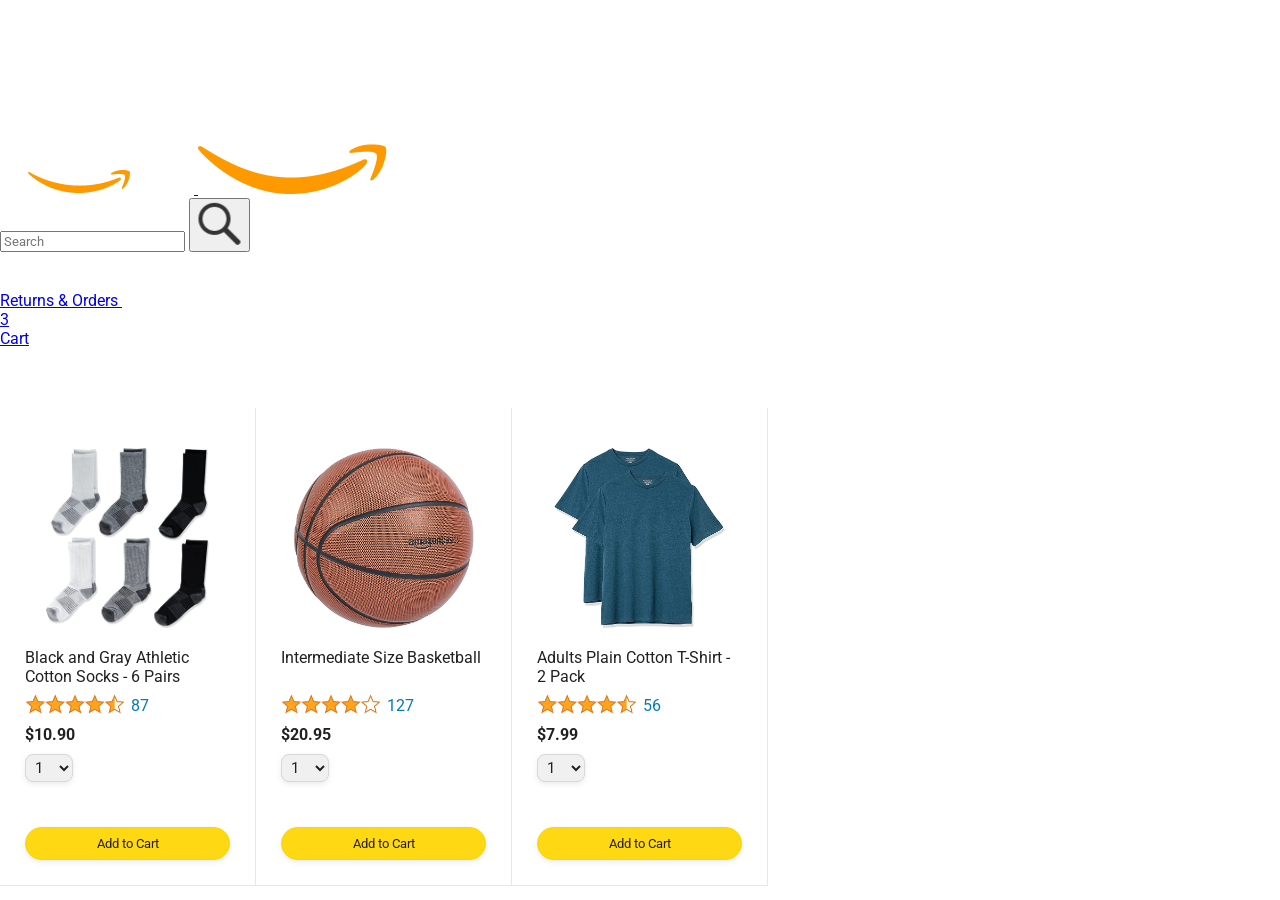
==== amazon.html @ 697df3ae "Initial commit for Amazon clone" ====
<!DOCTYPE html>
<html>
  <head>
    <title>Amazon Project</title>

    <!-- This code is needed for responsive design to work.
      (Responsive design = make the website look good on
      smaller screen sizes like a phone or a tablet). -->
    <meta name="viewport" content="width=device-width, initial-scale=1">

    <!-- Load a font called Roboto from Google Fonts. -->
    <link rel="preconnect" href="https://fonts.googleapis.com">
    <link rel="preconnect" href="https://fonts.gstatic.com" crossorigin>
    <link href="https://fonts.googleapis.com/css2?family=Roboto:wght@400;500;700&display=swap" rel="stylesheet">

    <!-- Here are the CSS files for this page. -->
    <link rel="stylesheet" href="styles/shared/general.css">
    <link rel="stylesheet" href="styles/shared/amazon-header.css">
    <link rel="stylesheet" href="styles/pages/amazon.css">
  </head>
  <body>
    <div class="amazon-header">
      <div class="amazon-header-left-section">
        <a href="amazon.html" class="header-link">
          <img class="amazon-logo"
            src="images/amazon-logo-white.png">
          <img class="amazon-mobile-logo"
            src="images/amazon-mobile-logo-white.png">
        </a>
      </div>

      <div class="amazon-header-middle-section">
        <input class="search-bar" type="text" placeholder="Search">

        <button class="search-button">
          <img class="search-icon" src="images/icons/search-icon.png">
        </button>
      </div>

      <div class="amazon-header-right-section">
        <a class="orders-link header-link" href="orders.html">
          <span class="returns-text">Returns</span>
          <span class="orders-text">& Orders</span>
        </a>

        <a class="cart-link header-link" href="checkout.html">
          <img class="cart-icon" src="images/icons/cart-icon.png">
          <div class="cart-quantity">3</div>
          <div class="cart-text">Cart</div>
        </a>
      </div>
    </div>
    
    <div class="main">
      <div class="products-grid">
        <div class="product-container">
          <div class="product-image-container">
            <img class="product-image"
              src="images/products/athletic-cotton-socks-6-pairs.jpg">
          </div>

          <div class="product-name limit-text-to-2-lines">
            Black and Gray Athletic Cotton Socks - 6 Pairs
          </div>

          <div class="product-rating-container">
            <img class="product-rating-stars"
              src="images/ratings/rating-45.png">
            <div class="product-rating-count link-primary">
              87
            </div>
          </div>

          <div class="product-price">
            $10.90
          </div>

          <div class="product-quantity-container">
            <select>
              <option selected value="1">1</option>
              <option value="2">2</option>
              <option value="3">3</option>
              <option value="4">4</option>
              <option value="5">5</option>
              <option value="6">6</option>
              <option value="7">7</option>
              <option value="8">8</option>
              <option value="9">9</option>
              <option value="10">10</option>
            </select>
          </div>

          <div class="product-spacer"></div>

          <div class="added-to-cart">
            <img src="images/icons/checkmark.png">
            Added
          </div>

          <button class="add-to-cart-button button-primary">
            Add to Cart
          </button>
        </div>

        <div class="product-container">
          <div class="product-image-container">
            <img class="product-image"
              src="images/products/intermediate-composite-basketball.jpg">
          </div>

          <div class="product-name limit-text-to-2-lines">
            Intermediate Size Basketball
          </div>

          <div class="product-rating-container">
            <img class="product-rating-stars"
              src="images/ratings/rating-40.png">
            <div class="product-rating-count link-primary">
              127
            </div>
          </div>

          <div class="product-price">
            $20.95
          </div>

          <div class="product-quantity-container">
            <select>
              <option selected value="1">1</option>
              <option value="2">2</option>
              <option value="3">3</option>
              <option value="4">4</option>
              <option value="5">5</option>
              <option value="6">6</option>
              <option value="7">7</option>
              <option value="8">8</option>
              <option value="9">9</option>
              <option value="10">10</option>
            </select>
          </div>

          <div class="product-spacer"></div>

          <div class="added-to-cart">
            <img src="images/icons/checkmark.png">
            Added
          </div>

          <button class="add-to-cart-button button-primary">
            Add to Cart
          </button>
        </div>

        <div class="product-container">
          <div class="product-image-container">
            <img class="product-image"
              src="images/products/adults-plain-cotton-tshirt-2-pack-teal.jpg">
          </div>

          <div class="product-name limit-text-to-2-lines">
            Adults Plain Cotton T-Shirt - 2 Pack
          </div>

          <div class="product-rating-container">
            <img class="product-rating-stars"
              src="images/ratings/rating-45.png">
            <div class="product-rating-count link-primary">
              56
            </div>
          </div>

          <div class="product-price">
            $7.99
          </div>

          <div class="product-quantity-container">
            <select>
              <option selected value="1">1</option>
              <option value="2">2</option>
              <option value="3">3</option>
              <option value="4">4</option>
              <option value="5">5</option>
              <option value="6">6</option>
              <option value="7">7</option>
              <option value="8">8</option>
              <option value="9">9</option>
              <option value="10">10</option>
            </select>
          </div>

          <div class="product-spacer"></div>

          <div class="added-to-cart">
            <img src="images/icons/checkmark.png">
            Added
          </div>

          <button class="add-to-cart-button button-primary">
            Add to Cart
          </button>
        </div>
      </div>
    </div>
  </body>
</html>
---- styles/shared/general.css ----
body {
  font-family: Roboto, Arial;
  color: rgb(33, 33, 33);
  /* The <body> element has a default margin of 8px
     on all sides. This removes the default margins. */
  margin: 0;
}

/* <p> elements have a default margin on the top
   and bottom. This removes the default margins. */
p {
  margin: 0;
}

button {
  cursor: pointer;
}

select {
  cursor: pointer;
}

input, select, button {
  font-family: Roboto, Arial;
}

.button-primary {
  color: rgb(33, 33, 33);
  background-color: rgb(255, 216, 20);
  border: 1px solid rgb(252, 210, 0);
  border-radius: 8px;
  cursor: pointer;
  box-shadow: 0 2px 5px rgba(213, 217, 217, 0.5);
}

.button-primary:hover {
  background-color: rgb(247, 202, 0);
  border: 1px solid rgb(242, 194, 0);
}

.button-primary:active {
  background: rgb(255, 216, 20);
  border-color: rgb(252, 210, 0);
  box-shadow: none;
}

.button-secondary {
  color: rgb(33, 33, 33);
  background: white;
  border: 1px solid rgb(213, 217, 217);
  border-radius: 8px;
  cursor: pointer;
  box-shadow: 0 2px 5px rgba(213, 217, 217, 0.5);
}

.button-secondary:hover {
  background-color: rgb(247, 250, 250);
}

.button-secondary:active {
  background-color: rgb(237, 253, 255);
  box-shadow: none;
}

/* These styles will limit text to 2 lines. Anything
   beyond 2 lines will be replaced with "..."
   You can find this code by using an A.I. tool or by
   searching in Google.
   https://css-tricks.com/almanac/properties/l/line-clamp/ */
.limit-text-to-2-lines {
  display: -webkit-box;
  -webkit-line-clamp: 2;
  -webkit-box-orient: vertical;
  overflow: hidden;
}

.link-primary {
  color: rgb(1, 124, 182);
  cursor: pointer;
}

.link-primary:hover {
  color: rgb(196, 80, 0);
}

/* Styles for dropdown selectors. */
select {
  color: rgb(33, 33, 33);
  background-color: rgb(240, 240, 240);
  border: 1px solid rgb(213, 217, 217);
  border-radius: 8px;
  padding: 3px 5px;
  font-size: 15px;
  cursor: pointer;
  box-shadow: 0 2px 5px rgba(213, 217, 217, 0.5);
}

select:focus,
input:focus {
  outline: 2px solid rgb(255, 153, 0);
}
---- styles/pages/amazon.css ----
.main {
  margin-top: 60px;
}

.products-grid {
  display: grid;

  /* - In CSS Grid, 1fr means a column will take up the
       remaining space in the grid.
     - If we write 1fr 1fr ... 1fr; 8 times, this will
       divide the grid into 8 columns, each taking up an
       equal amount of the space.
     - repeat(8, 1fr); is a shortcut for repeating "1fr"
       8 times (instead of typing out "1fr" 8 times).
       repeat(...) is a special property that works with
       display: grid; */
  grid-template-columns: repeat(8, 1fr);
}

/* @media is used to create responsive design (making the
   website look good on any screen size). This @media
   means when the screen width is 2000px or less, we
   will divide the grid into 7 columns instead of 8. */
@media (max-width: 2000px) {
  .products-grid {
    grid-template-columns: repeat(7, 1fr);
  }
}

/* This @media means when the screen width is 1600px or
   less, we will divide the grid into 6 columns. */
@media (max-width: 1600px) {
  .products-grid {
    grid-template-columns: repeat(6, 1fr);
  }
}

@media (max-width: 1300px) {
  .products-grid {
    grid-template-columns: repeat(5, 1fr);
  }
}

@media (max-width: 1000px) {
  .products-grid {
    grid-template-columns: repeat(4, 1fr);
  }
}

@media (max-width: 800px) {
  .products-grid {
    grid-template-columns: repeat(3, 1fr);
  }
}

@media (max-width: 575px) {
  .products-grid {
    grid-template-columns: repeat(2, 1fr);
  }
}

@media (max-width: 450px) {
  .products-grid {
    grid-template-columns: 1fr;
  }
}

.product-container {
  padding-top: 40px;
  padding-bottom: 25px;
  padding-left: 25px;
  padding-right: 25px;

  border-right: 1px solid rgb(231, 231, 231);
  border-bottom: 1px solid rgb(231, 231, 231);

  display: flex;
  flex-direction: column;
}

.product-image-container {
  display: flex;
  justify-content: center;
  align-items: center;

  height: 180px;
  margin-bottom: 20px;
}

.product-image {
  /* Images will overflow their container by default. To
    prevent this, we set max-width and max-height to 100%
    so they stay inside their container. */
  max-width: 100%;
  max-height: 100%;
}

.product-name {
  height: 40px;
  margin-bottom: 5px;
}

.product-rating-container {
  display: flex;
  align-items: center;
  margin-bottom: 10px;
}

.product-rating-stars {
  width: 100px;
  margin-right: 6px;
}

.product-rating-count {
  color: rgb(1, 124, 182);
  cursor: pointer;
  margin-top: 3px;
}

.product-price {
  font-weight: 700;
  margin-bottom: 10px;
}

.product-quantity-container {
  margin-bottom: 17px;
}

.product-spacer {
  flex: 1;
}

.added-to-cart {
  color: rgb(6, 125, 98);
  font-size: 16px;

  display: flex;
  align-items: center;
  margin-bottom: 8px;

  /* At first, the "Added to cart" message will
     be invisible. Use JavaScript to change the
     opacity and make it visible. */
  opacity: 0;
}

.added-to-cart img {
  height: 20px;
  margin-right: 5px;
}

.add-to-cart-button {
  width: 100%;
  padding: 8px;
  border-radius: 50px;
}
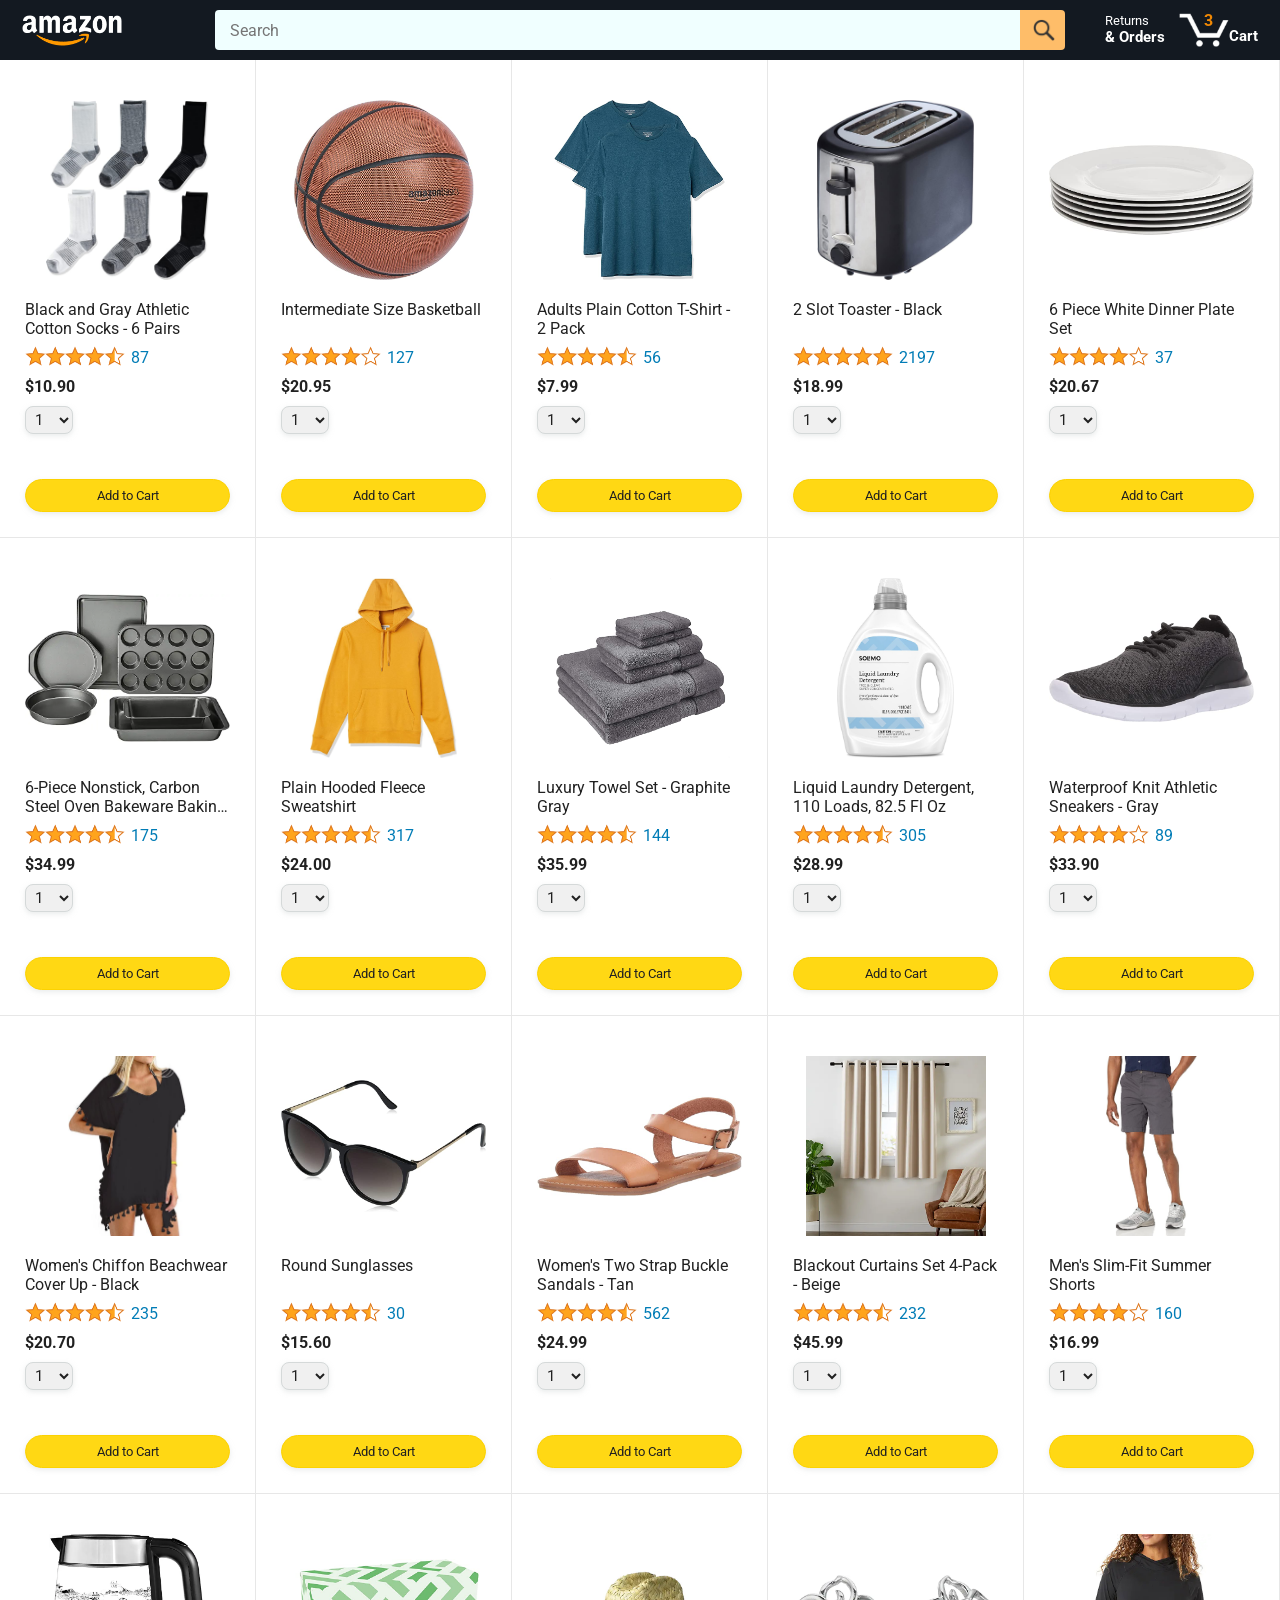
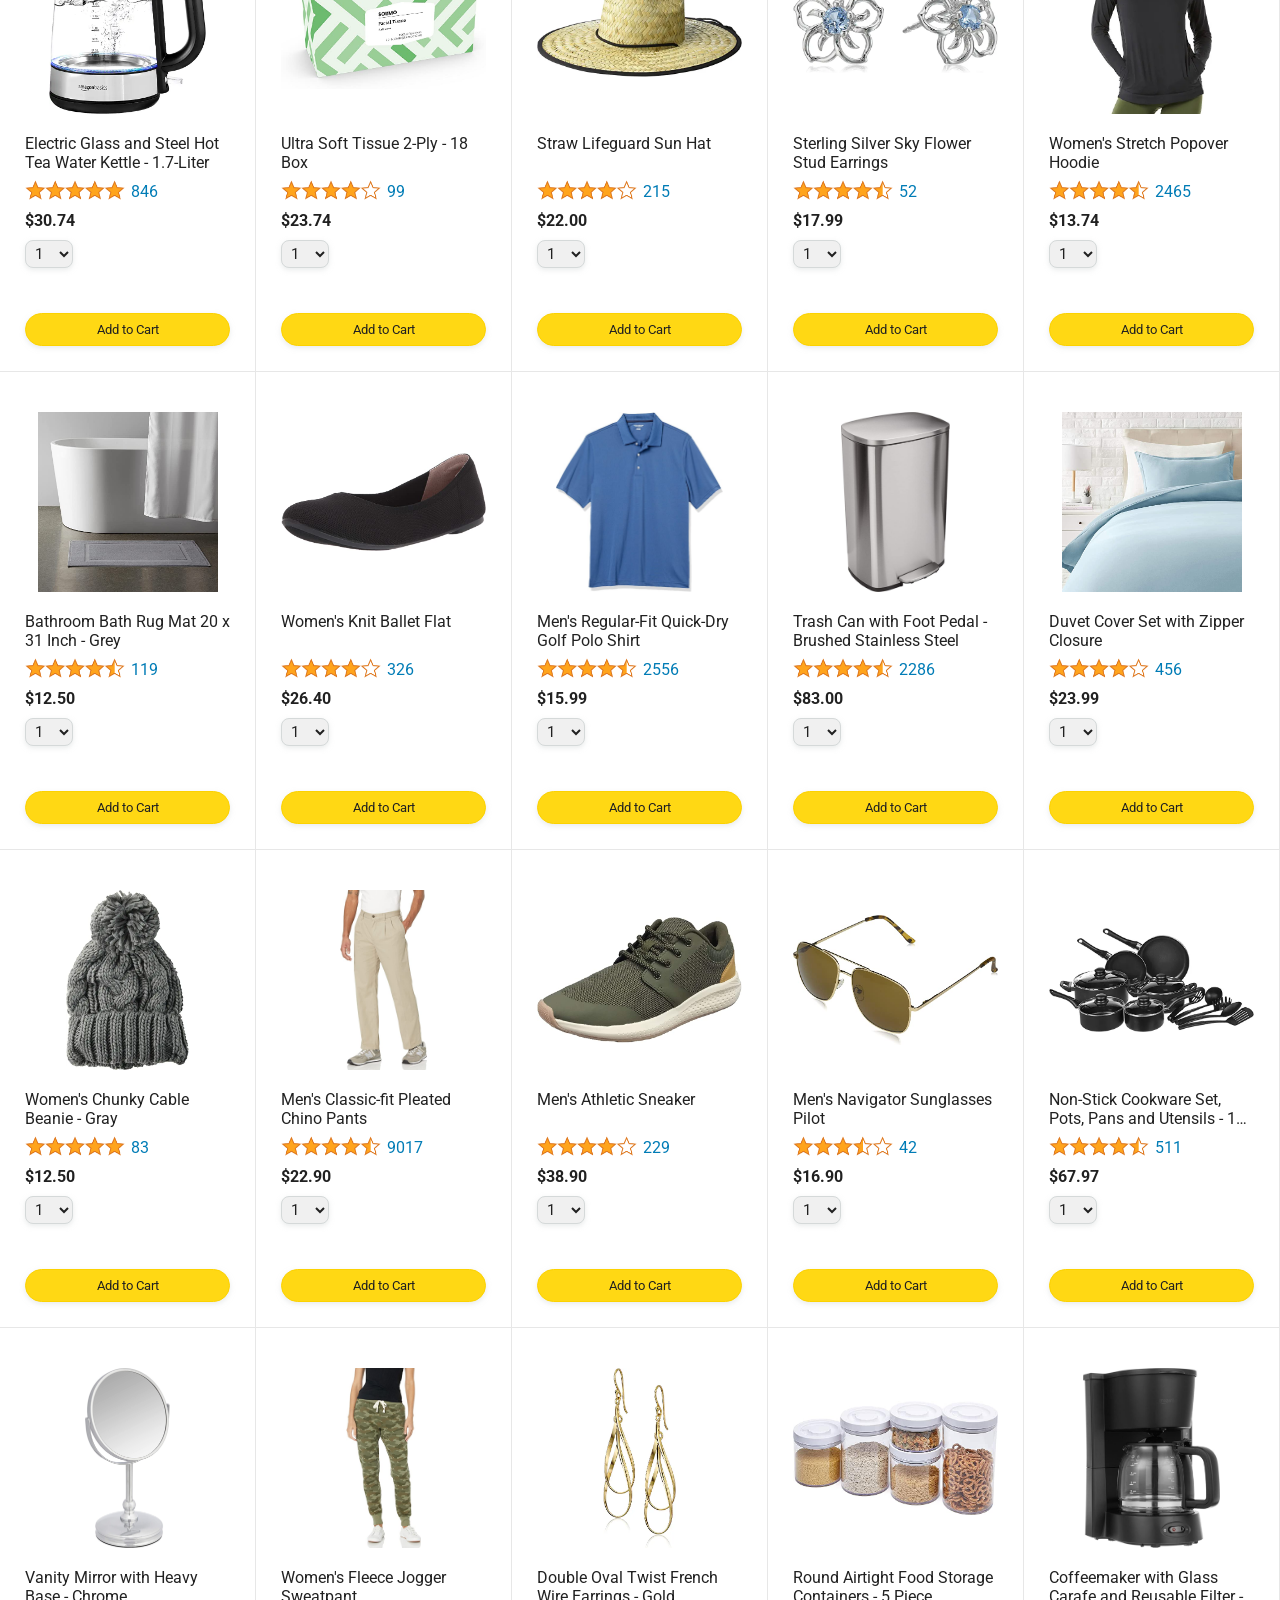
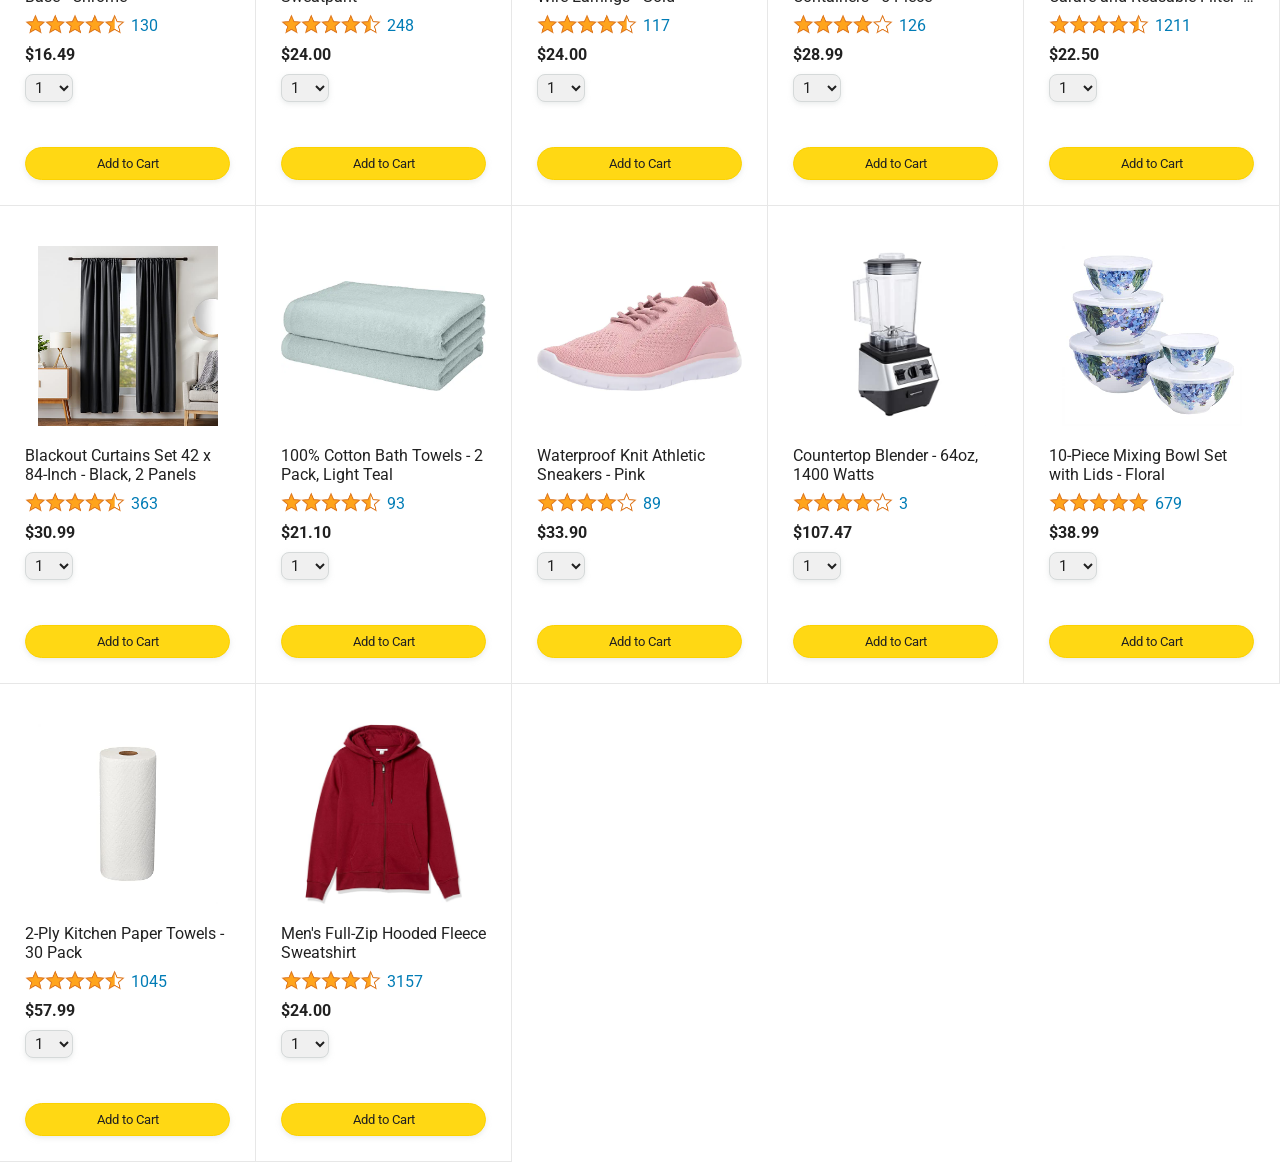
==== commit 065ee25d: "saved the data , implement the logic and made it interactive" ====
--- a/amazon.html
+++ b/amazon.html
@@ -1,205 +1,62 @@
 <!DOCTYPE html>
 <html>
-  <head>
-    <title>Amazon Project</title>
 
-    <!-- This code is needed for responsive design to work.
+<head>
+  <title>Amazon Project</title>
+
+  <!-- This code is needed for responsive design to work.
       (Responsive design = make the website look good on
       smaller screen sizes like a phone or a tablet). -->
-    <meta name="viewport" content="width=device-width, initial-scale=1">
+  <meta name="viewport" content="width=device-width, initial-scale=1" />
 
-    <!-- Load a font called Roboto from Google Fonts. -->
-    <link rel="preconnect" href="https://fonts.googleapis.com">
-    <link rel="preconnect" href="https://fonts.gstatic.com" crossorigin>
-    <link href="https://fonts.googleapis.com/css2?family=Roboto:wght@400;500;700&display=swap" rel="stylesheet">
+  <!-- Load a font called Roboto from Google Fonts. -->
+  <link rel="preconnect" href="https://fonts.googleapis.com" />
+  <link rel="preconnect" href="https://fonts.gstatic.com" crossorigin />
+  <link href="https://fonts.googleapis.com/css2?family=Roboto:wght@400;500;700&display=swap" rel="stylesheet" />
 
-    <!-- Here are the CSS files for this page. -->
-    <link rel="stylesheet" href="styles/shared/general.css">
-    <link rel="stylesheet" href="styles/shared/amazon-header.css">
-    <link rel="stylesheet" href="styles/pages/amazon.css">
-  </head>
-  <body>
-    <div class="amazon-header">
-      <div class="amazon-header-left-section">
-        <a href="amazon.html" class="header-link">
-          <img class="amazon-logo"
-            src="images/amazon-logo-white.png">
-          <img class="amazon-mobile-logo"
-            src="images/amazon-mobile-logo-white.png">
-        </a>
-      </div>
+  <!-- Here are the CSS files for this page. -->
+  <link rel="stylesheet" href="styles/shared/general.css" />
+  <link rel="stylesheet" href="styles/shared/amazon-header.css" />
+  <link rel="stylesheet" href="styles/pages/amazon.css" />
+</head>
 
-      <div class="amazon-header-middle-section">
-        <input class="search-bar" type="text" placeholder="Search">
+<body>
+  <div class="amazon-header">
+    <div class="amazon-header-left-section">
+      <a href="amazon.html" class="header-link">
+        <img class="amazon-logo" src="images/amazon-logo-white.png" />
+        <img class="amazon-mobile-logo" src="images/amazon-mobile-logo-white.png" />
+      </a>
+    </div>
 
-        <button class="search-button">
-          <img class="search-icon" src="images/icons/search-icon.png">
-        </button>
-      </div>
+    <div class="amazon-header-middle-section">
+      <input class="search-bar" type="text" placeholder="Search" />
 
-      <div class="amazon-header-right-section">
-        <a class="orders-link header-link" href="orders.html">
-          <span class="returns-text">Returns</span>
-          <span class="orders-text">& Orders</span>
-        </a>
+      <button class="search-button">
+        <img class="search-icon" src="images/icons/search-icon.png" />
+      </button>
+    </div>
 
-        <a class="cart-link header-link" href="checkout.html">
-          <img class="cart-icon" src="images/icons/cart-icon.png">
-          <div class="cart-quantity">3</div>
-          <div class="cart-text">Cart</div>
-        </a>
-      </div>
+    <div class="amazon-header-right-section">
+      <a class="orders-link header-link" href="orders.html">
+        <span class="returns-text">Returns</span>
+        <span class="orders-text">& Orders</span>
+      </a>
+
+      <a class="cart-link header-link" href="checkout.html">
+        <img class="cart-icon" src="images/icons/cart-icon.png" />
+        <div class="cart-quantity">3</div>
+        <div class="cart-text">Cart</div>
+      </a>
     </div>
-    
-    <div class="main">
-      <div class="products-grid">
-        <div class="product-container">
-          <div class="product-image-container">
-            <img class="product-image"
-              src="images/products/athletic-cotton-socks-6-pairs.jpg">
-          </div>
+  </div>
 
-          <div class="product-name limit-text-to-2-lines">
-            Black and Gray Athletic Cotton Socks - 6 Pairs
-          </div>
+  <div class="main">
+    <div class="products-grid js-pdt-grid">
+    </div>
+    <script src="./data/cart.js"></script>
+    <script src="./data/products.js"></script>
+    <script src="./data/amazon.js"></script>
+</body>
 
-          <div class="product-rating-container">
-            <img class="product-rating-stars"
-              src="images/ratings/rating-45.png">
-            <div class="product-rating-count link-primary">
-              87
-            </div>
-          </div>
-
-          <div class="product-price">
-            $10.90
-          </div>
-
-          <div class="product-quantity-container">
-            <select>
-              <option selected value="1">1</option>
-              <option value="2">2</option>
-              <option value="3">3</option>
-              <option value="4">4</option>
-              <option value="5">5</option>
-              <option value="6">6</option>
-              <option value="7">7</option>
-              <option value="8">8</option>
-              <option value="9">9</option>
-              <option value="10">10</option>
-            </select>
-          </div>
-
-          <div class="product-spacer"></div>
-
-          <div class="added-to-cart">
-            <img src="images/icons/checkmark.png">
-            Added
-          </div>
-
-          <button class="add-to-cart-button button-primary">
-            Add to Cart
-          </button>
-        </div>
-
-        <div class="product-container">
-          <div class="product-image-container">
-            <img class="product-image"
-              src="images/products/intermediate-composite-basketball.jpg">
-          </div>
-
-          <div class="product-name limit-text-to-2-lines">
-            Intermediate Size Basketball
-          </div>
-
-          <div class="product-rating-container">
-            <img class="product-rating-stars"
-              src="images/ratings/rating-40.png">
-            <div class="product-rating-count link-primary">
-              127
-            </div>
-          </div>
-
-          <div class="product-price">
-            $20.95
-          </div>
-
-          <div class="product-quantity-container">
-            <select>
-              <option selected value="1">1</option>
-              <option value="2">2</option>
-              <option value="3">3</option>
-              <option value="4">4</option>
-              <option value="5">5</option>
-              <option value="6">6</option>
-              <option value="7">7</option>
-              <option value="8">8</option>
-              <option value="9">9</option>
-              <option value="10">10</option>
-            </select>
-          </div>
-
-          <div class="product-spacer"></div>
-
-          <div class="added-to-cart">
-            <img src="images/icons/checkmark.png">
-            Added
-          </div>
-
-          <button class="add-to-cart-button button-primary">
-            Add to Cart
-          </button>
-        </div>
-
-        <div class="product-container">
-          <div class="product-image-container">
-            <img class="product-image"
-              src="images/products/adults-plain-cotton-tshirt-2-pack-teal.jpg">
-          </div>
-
-          <div class="product-name limit-text-to-2-lines">
-            Adults Plain Cotton T-Shirt - 2 Pack
-          </div>
-
-          <div class="product-rating-container">
-            <img class="product-rating-stars"
-              src="images/ratings/rating-45.png">
-            <div class="product-rating-count link-primary">
-              56
-            </div>
-          </div>
-
-          <div class="product-price">
-            $7.99
-          </div>
-
-          <div class="product-quantity-container">
-            <select>
-              <option selected value="1">1</option>
-              <option value="2">2</option>
-              <option value="3">3</option>
-              <option value="4">4</option>
-              <option value="5">5</option>
-              <option value="6">6</option>
-              <option value="7">7</option>
-              <option value="8">8</option>
-              <option value="9">9</option>
-              <option value="10">10</option>
-            </select>
-          </div>
-
-          <div class="product-spacer"></div>
-
-          <div class="added-to-cart">
-            <img src="images/icons/checkmark.png">
-            Added
-          </div>
-
-          <button class="add-to-cart-button button-primary">
-            Add to Cart
-          </button>
-        </div>
-      </div>
-    </div>
-  </body>
 </html>
--- a/styles/shared/amazon-header.css
+++ b/styles/shared/amazon-header.css
@@ -0,0 +1,150 @@
+.amazon-header {
+  background-color: rgb(19, 25, 33);
+  color: white;
+  padding-left: 15px;
+  padding-right: 15px;
+
+  display: flex;
+  align-items: center;
+  justify-content: space-between;
+
+  position: fixed;
+  top: 0;
+  left: 0;
+  right: 0;
+  height: 60px;
+}
+
+.amazon-header-left-section {
+  width: 180px;
+}
+
+@media (max-width: 800px) {
+  .amazon-header-left-section {
+    width: unset;
+  }
+}
+
+.header-link {
+  display: inline-block;
+  padding: 6px;
+  border-radius: 2px;
+  cursor: pointer;
+  text-decoration: none;
+  border: 1px solid rgba(0, 0, 0, 0);
+}
+
+.header-link:hover {
+  border: 1px solid white;
+}
+
+.amazon-logo {
+  width: 100px;
+  margin-top: 5px;
+}
+
+.amazon-mobile-logo {
+  display: none;
+}
+
+@media (max-width: 575px) {
+  .amazon-logo {
+    display: none;
+  }
+
+  .amazon-mobile-logo {
+    display: block;
+    height: 35px;
+    margin-top: 5px;
+  }
+}
+
+.amazon-header-middle-section {
+  flex: 1;
+  max-width: 850px;
+  margin-left: 10px;
+  margin-right: 10px;
+  display: flex;
+}
+
+.search-bar {
+  flex: 1;
+  width: 0;
+  font-size: 16px;
+  height: 38px;
+  padding-left: 15px;
+  border: none;
+  background-color: azure;
+  border-top-left-radius: 4px;
+  border-bottom-left-radius: 4px;
+  border-top-right-radius: 0;
+  border-bottom-right-radius: 0;
+}
+
+.search-button {
+  background-color: rgb(254, 189, 105);
+  border: none;
+  width: 45px;
+  height: 40px;
+  border-top-right-radius: 4px;
+  border-bottom-right-radius: 4px;
+  flex-shrink: 0;
+}
+
+.search-icon {
+  height: 22px;
+  margin-left: 2px;
+  margin-top: 3px;
+}
+
+.amazon-header-right-section {
+  width: 180px;
+  flex-shrink: 0;
+  display: flex;
+  justify-content: end;
+}
+
+.orders-link {
+  color: white;
+}
+
+.returns-text {
+  display: block;
+  font-size: 13px;
+}
+
+.orders-text {
+  display: block;
+  font-size: 15px;
+  font-weight: 700;
+}
+
+.cart-link {
+  color: white;
+  display: flex;
+  align-items: center;
+  position: relative;
+}
+
+.cart-icon {
+  width: 50px;
+}
+
+.cart-text {
+  margin-top: 12px;
+  font-size: 15px;
+  font-weight: 700;
+}
+
+.cart-quantity {
+  color: rgb(240, 136, 4);
+  font-size: 16px;
+  font-weight: 700;
+
+  position: absolute;
+  top: 4px;
+  left: 22px;
+
+  width: 26px;
+  text-align: center;
+}
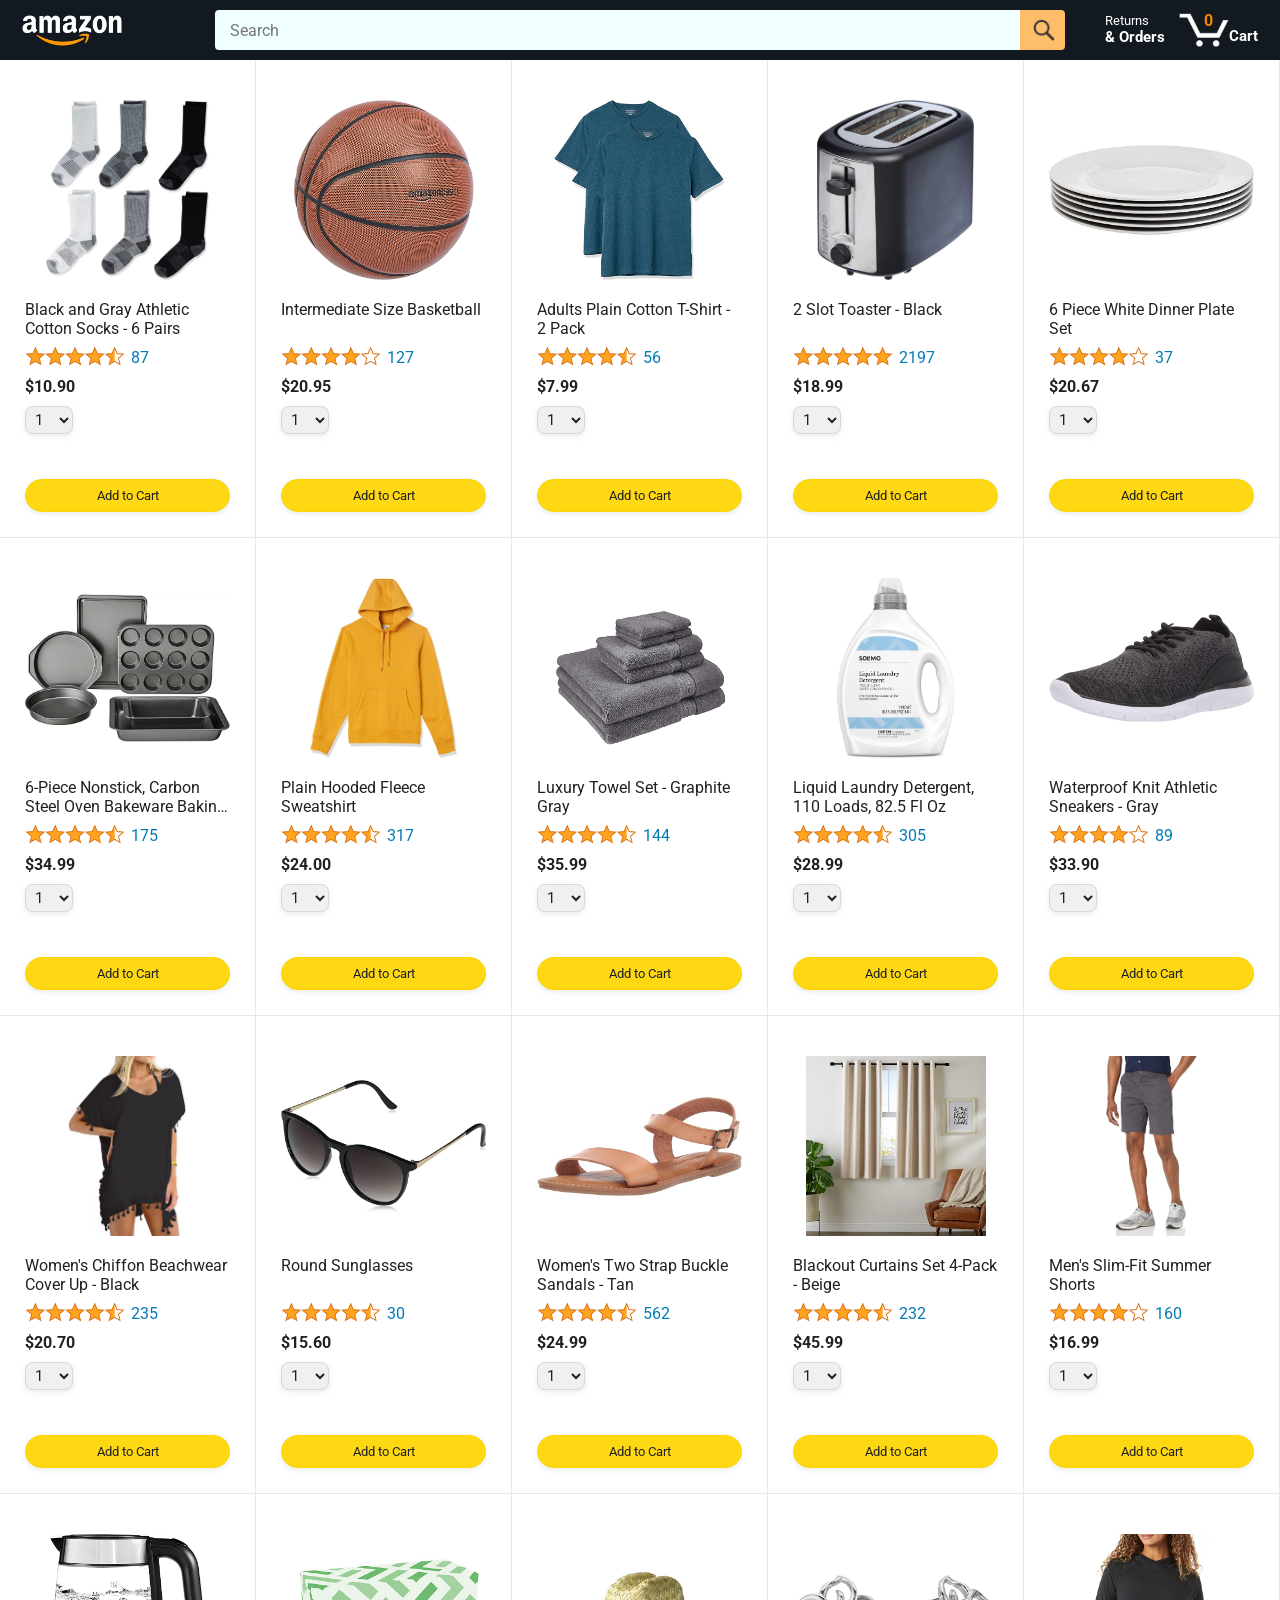
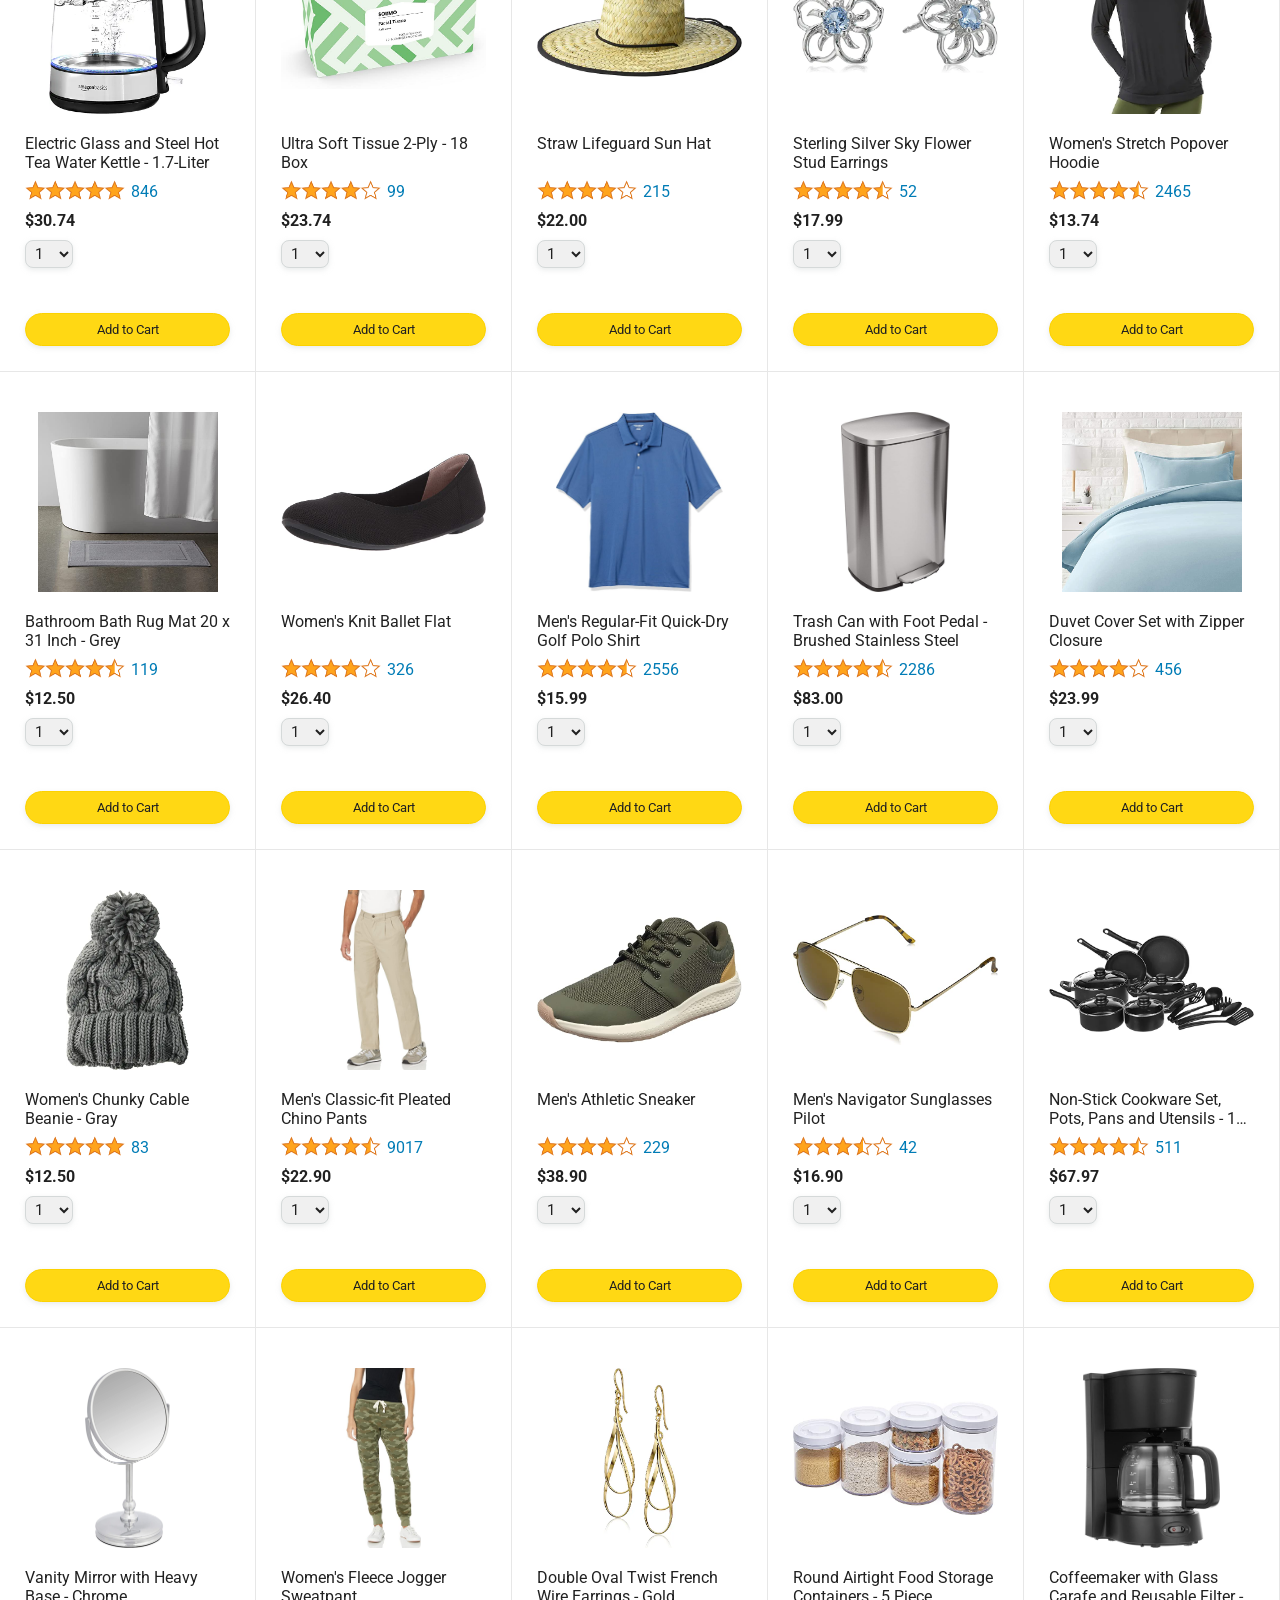
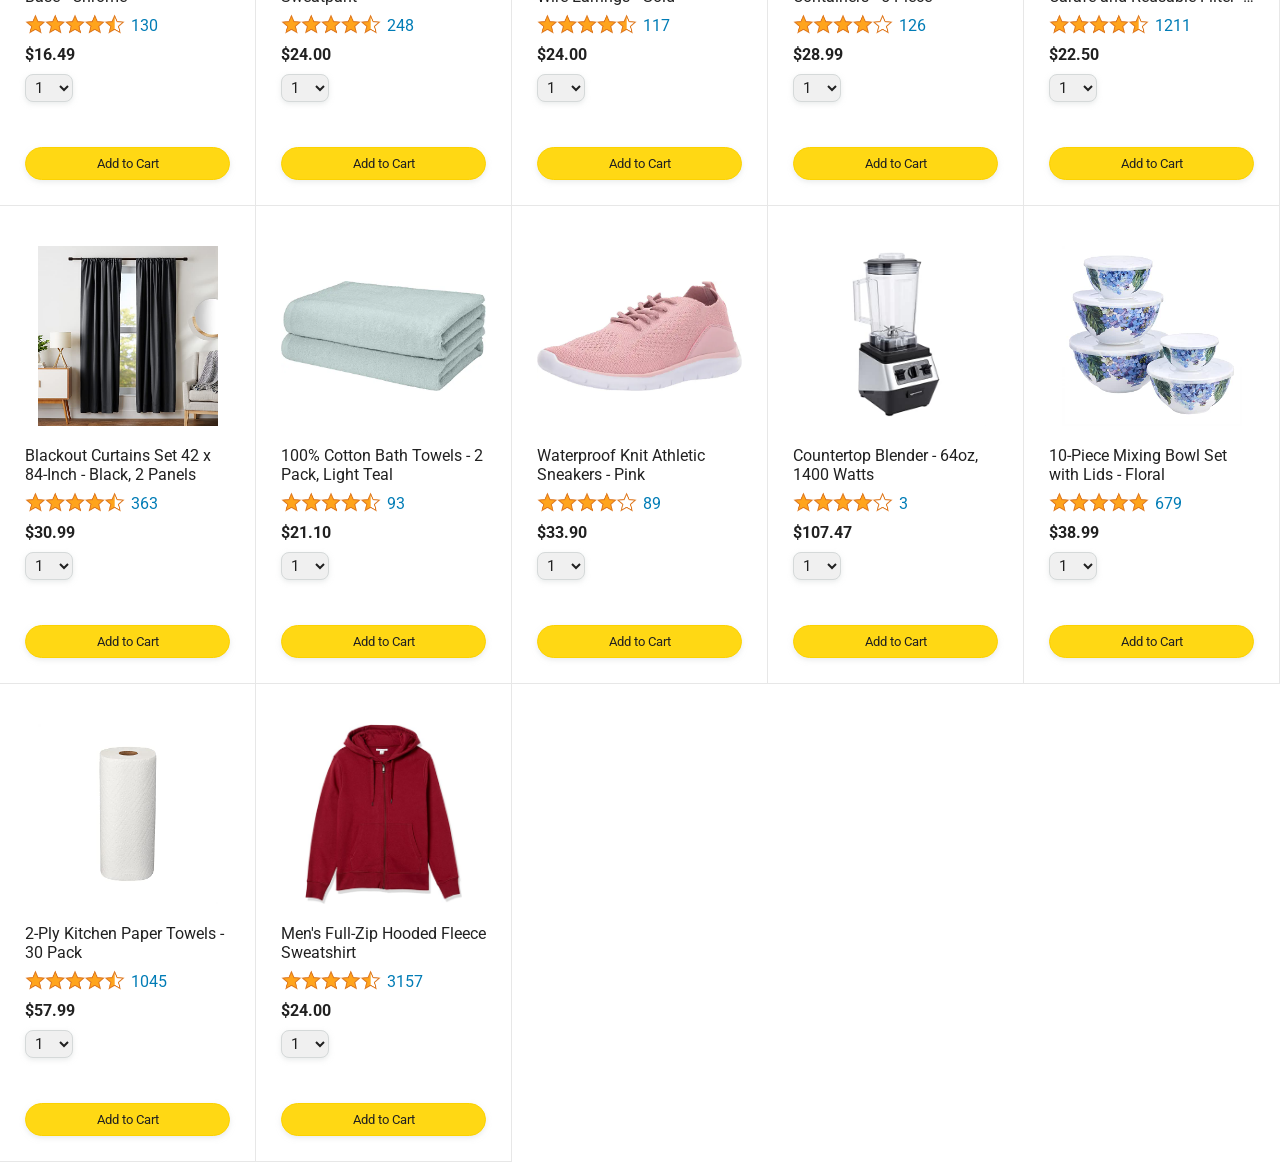
==== commit 72269f40: "used module to import cart.js" ====
--- a/amazon.html
+++ b/amazon.html
@@ -45,8 +45,8 @@
 
       <a class="cart-link header-link" href="checkout.html">
         <img class="cart-icon" src="images/icons/cart-icon.png" />
-        <div class="cart-quantity">3</div>
-        <div class="cart-text">Cart</div>
+        <div class="cart-quantity js-cart-quantity">0</div>
+        <div class="cart-text js-cart-text">Cart</div>
       </a>
     </div>
   </div>
@@ -54,9 +54,9 @@
   <div class="main">
     <div class="products-grid js-pdt-grid">
     </div>
-    <script src="./data/cart.js"></script>
+
     <script src="./data/products.js"></script>
-    <script src="./data/amazon.js"></script>
+    <script type="module" src="./data/amazon.js"></script>
 </body>
 
 </html>
